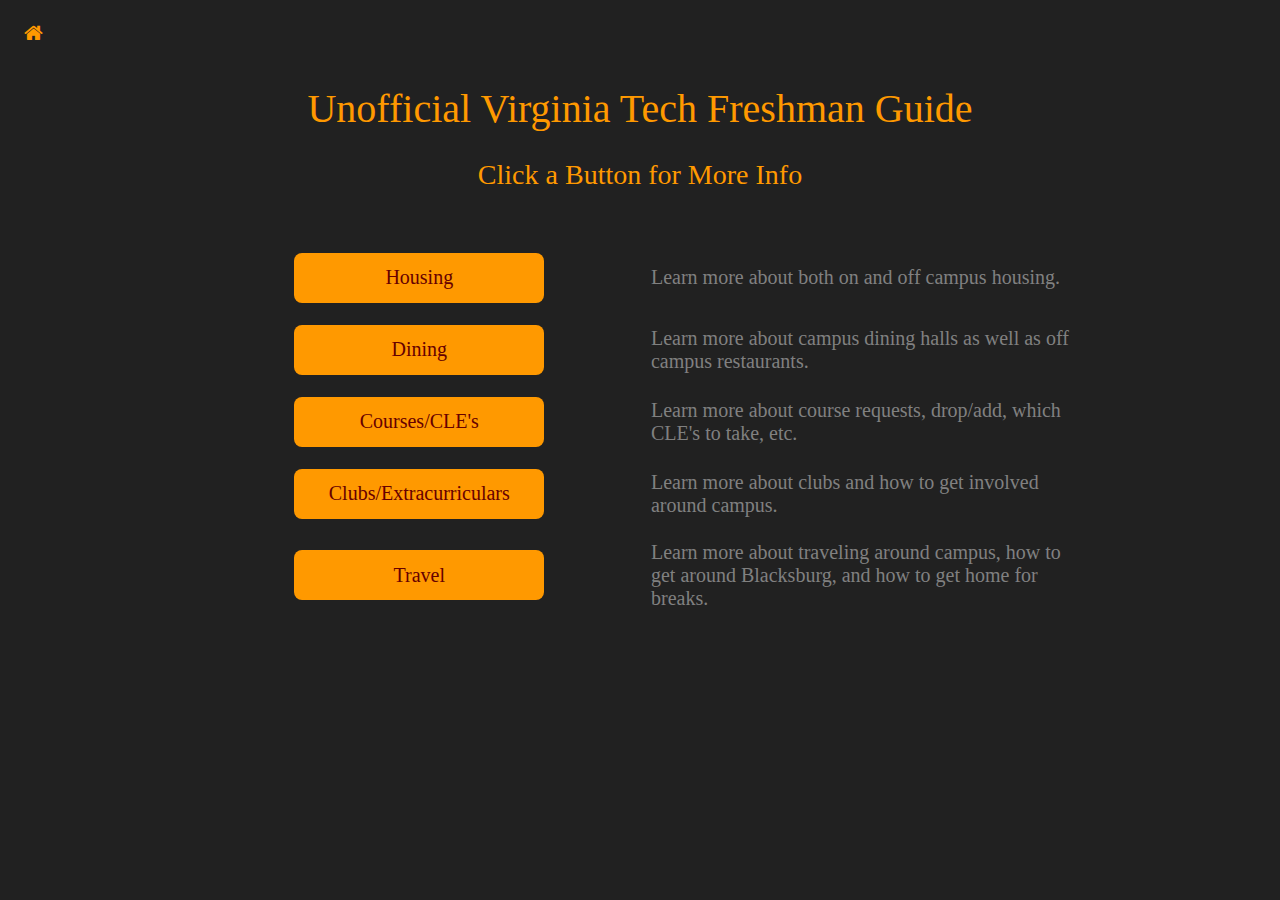
==== index.html @ 486a7e31 "added header content to all pages" ====
<!DOCTYPE html>
<head>
    <title>Freshman Guide</title>
    <link href="style.css" rel="stylesheet">
    <link rel="stylesheet" href="https://cdnjs.cloudflare.com/ajax/libs/font-awesome/4.7.0/css/font-awesome.min.css">
    <script src="scripts.js"></script>
</head>

<body>
    <button class="btn" onclick="location.href='index.html'" id="buttonShort"><i class="fa fa-home"></i></button>

    <h1 align="center" style="font-size: 2.5em;">Unofficial Virginia Tech Freshman Guide</h1>
    <h1 align="center" style="font-size: 1.75em;">Click a Button for More Info</h1>

    <table width="70%" align="center" border="0px" cellpadding="10px" class="fixed">
      <!--
      Housing button and description text
      -->
      <tr align="center">
        <td>
          <button onclick="window.location.href = 'housing.html';"> Housing </button>
        </td>

        <td style="color: grey" align="left">
          Learn more about both on and off campus housing.
        </td>
      </tr>

      <tr align="center">
        <td>
          <button onclick="window.location.href = 'dining.html';"> Dining </button>
        </td>

        <td style="color: grey" align="left">
          Learn more about campus dining halls as well as off campus restaurants.
        </td>
      </tr>

      <tr align="center">
        <td>
          <button onclick="window.location.href = 'courses.html';"> Courses/CLE's </button>
        </td>

        <td style="color: grey" align="left">
          Learn more about course requests, drop/add, which CLE's to take, etc.
        </td>
      </tr>

      <tr align="center">
        <td>
          <button onclick="window.location.href = 'clubs.html';"> Clubs/Extracurriculars </button>
        </td>

        <td style="color: grey" align="left">
          Learn more about clubs and how to get involved around campus.
        </td>
      </tr>

      <tr align="center">
        <td>
          <button onclick="window.location.href = 'travel.html';"> Travel </button>
        </td>

        <td style="color: grey" align="left">
          Learn more about traveling around campus, how to get around Blacksburg, and how to get home for breaks.
        </td>
      </tr>

    </table>

</body>
---- style.css ----
body{
    background: #212121;
    color: #cfd8dc;
}

table {
    font: 20px "Trebuchet MS";
    color: #FF9900;
    display: table;
    text-align: center;
    margin-top: 50px;
    border-bottom: 1px red;
}

table.fixed { table-layout:fixed; }
table.fixed td { overflow: hidden; }

h1{
    color: #FF9900;
    font: 2em "Trebuchet MS";
}

h2{
    color: #757575;
    margin-left: 50px;
    font: .5em "Trebuchet MS";
    text-align: left;
}

a{
    color: #4fc3f7;
    text-decoration: none;
}


a:hover{
    transition: 1s all ease;
    color: #660000;
}

button{
    background: #FF9900;
    color: #660000;
    border: none;
    width: 250px;
    height: 50px;
    border-radius: 8px;
    font: 20px "Trebuchet MS";
}

button:hover{
    background: #660000;
    color: #FF9900;
    border: 1px;
    outline: none;
    cursor: pointer;
    transition: .25s all linear;
}

#buttonShort{
    background: transparent;
    color: #FF9900;
    width: 50px;
    margin-bottom: 0px;
}

#buttonShort:hover{
    color: #660000;
}
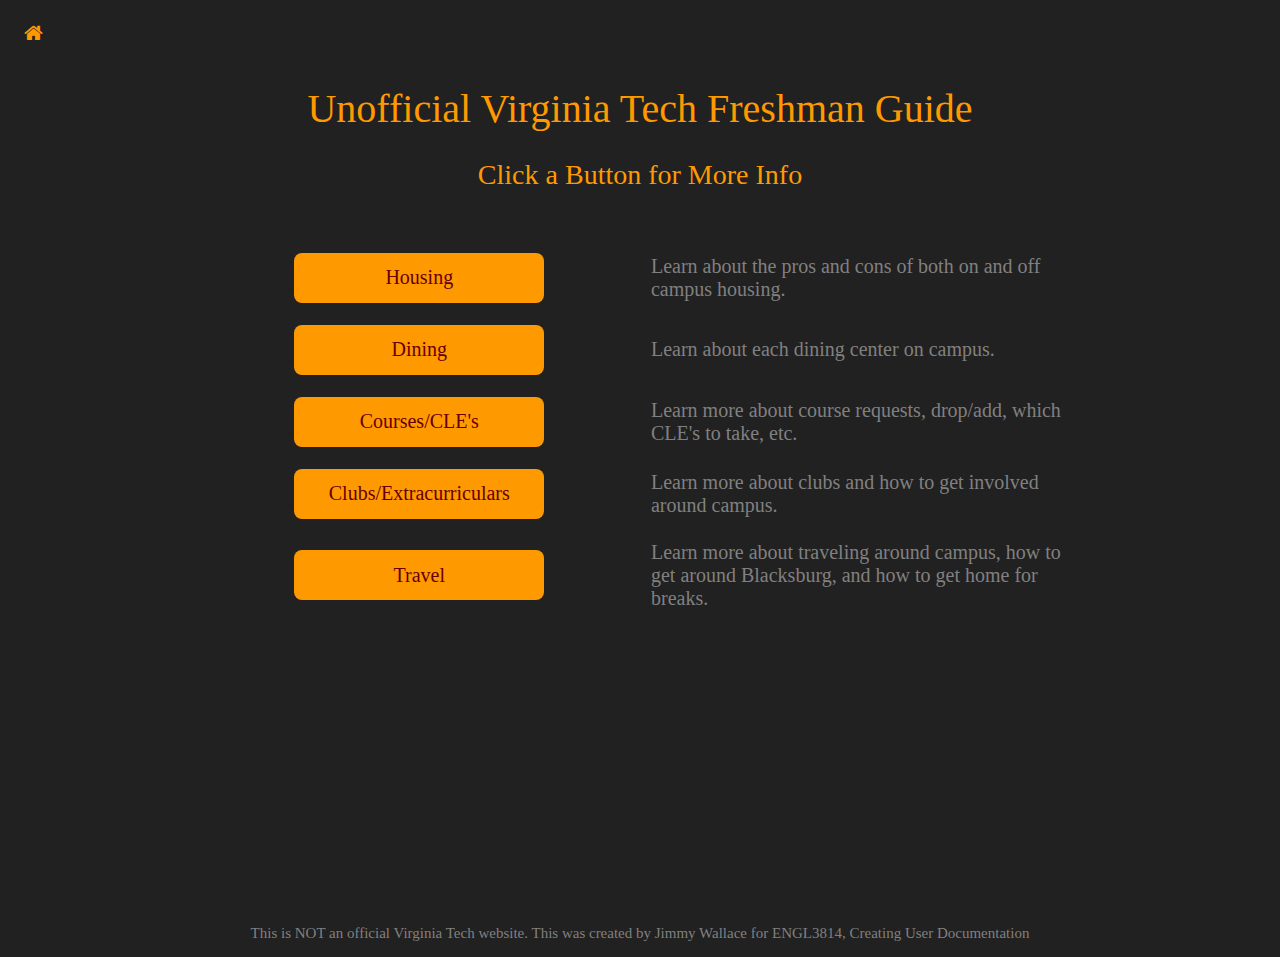
==== commit 18522072: "added disclaimer to home page, added first dining hall to dining" ====
--- a/index.html
+++ b/index.html
@@ -7,14 +7,19 @@
 </head>
 
 <body>
+    <!--
+    home button
+    -->
     <button class="btn" onclick="location.href='index.html'" id="buttonShort"><i class="fa fa-home"></i></button>
-
+    <!--
+    Title
+    -->
     <h1 align="center" style="font-size: 2.5em;">Unofficial Virginia Tech Freshman Guide</h1>
     <h1 align="center" style="font-size: 1.75em;">Click a Button for More Info</h1>
 
     <table width="70%" align="center" border="0px" cellpadding="10px" class="fixed">
       <!--
-      Housing button and description text
+      Housing button and info
       -->
       <tr align="center">
         <td>
@@ -22,20 +27,24 @@
         </td>
 
         <td style="color: grey" align="left">
-          Learn more about both on and off campus housing.
+          Learn about the pros and cons of both on and off campus housing.
         </td>
       </tr>
-
+      <!--
+      Dining button and info
+      -->
       <tr align="center">
         <td>
           <button onclick="window.location.href = 'dining.html';"> Dining </button>
         </td>
 
         <td style="color: grey" align="left">
-          Learn more about campus dining halls as well as off campus restaurants.
+          Learn about each dining center on campus.
         </td>
       </tr>
-
+      <!--
+      Courses/ClE's button and info
+      -->
       <tr align="center">
         <td>
           <button onclick="window.location.href = 'courses.html';"> Courses/CLE's </button>
@@ -45,7 +54,9 @@
           Learn more about course requests, drop/add, which CLE's to take, etc.
         </td>
       </tr>
-
+      <!--
+      Clubs/Extracurriculars button and info
+      -->
       <tr align="center">
         <td>
           <button onclick="window.location.href = 'clubs.html';"> Clubs/Extracurriculars </button>
@@ -55,7 +66,9 @@
           Learn more about clubs and how to get involved around campus.
         </td>
       </tr>
-
+      <!--
+      Travel button and info
+      -->
       <tr align="center">
         <td>
           <button onclick="window.location.href = 'travel.html';"> Travel </button>
@@ -68,4 +81,13 @@
 
     </table>
 
+    <br></br>
+    <br></br>
+    <br></br>
+    <br></br>
+    <br></br>
+    <br></br>
+    <br></br>
+    <br></br>
+    <p align="center">This is NOT an official Virginia Tech website. This was created by Jimmy Wallace for ENGL3814, Creating User Documentation</p>
 </body>
--- a/style.css
+++ b/style.css
@@ -9,7 +9,7 @@
     display: table;
     text-align: center;
     margin-top: 50px;
-    border-bottom: 1px red;
+    border: maroon;
 }
 
 table.fixed { table-layout:fixed; }
@@ -30,6 +30,7 @@
 a{
     color: #4fc3f7;
     text-decoration: none;
+    text-decoration: underline;
 }
 
 
@@ -67,3 +68,50 @@
 #buttonShort:hover{
     color: #660000;
 }
+
+.indent {
+  margin-left: 30px;
+  margin-bottom: 5px;
+  font-size: .75em;
+  color: silver;
+}
+
+p {
+  font: 15px "Trebuchet MS";
+  color: grey;
+}
+
+.collapsible {
+    background-color: transparent;
+    font: 2em "Trebuchet MS";
+    color: #4fc3f7;
+    cursor: pointer;
+    padding: 20px 100px;
+    width: 100%;
+    border: none;
+    text-align: center;
+    text-decoration: underline;
+    outline: none;
+}
+
+.active, .collapsible:hover {
+    color: maroon;
+    background-color: transparent;
+}
+
+.content {
+    padding: 0 170px;
+    display: none;
+    overflow: hidden;
+    font: 1.5em "Trebuchet MS";
+    color: #757575;
+    background-color: transparent;
+}
+
+.center {
+  display: block;
+  margin-left: auto;
+  margin-right: auto;
+  width: 50%;
+  margin-top: 30px;
+}
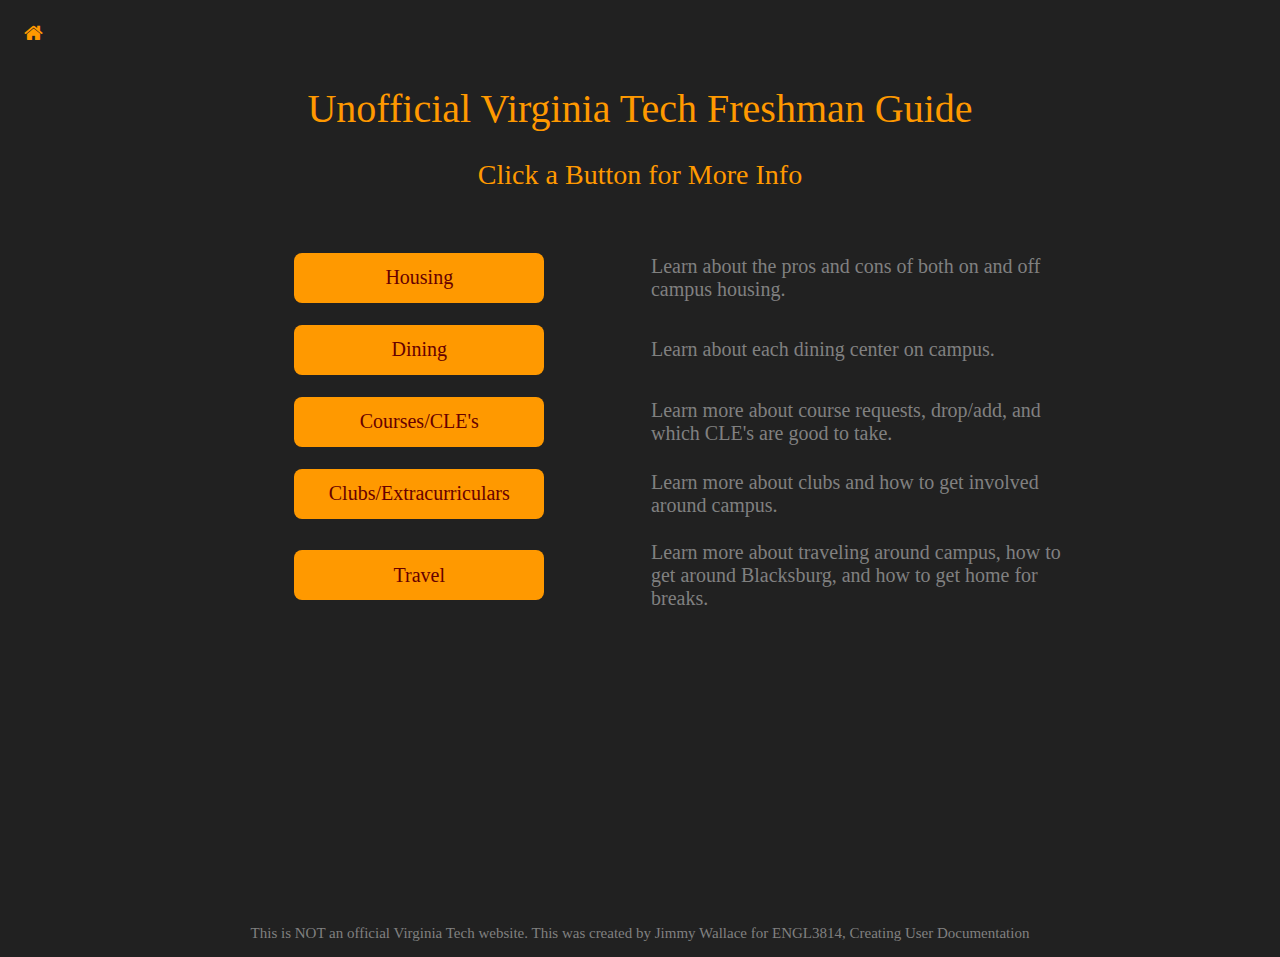
==== commit 185e4c1e: "added content to courses page, made small change to home page" ====
--- a/index.html
+++ b/index.html
@@ -51,7 +51,7 @@
         </td>
 
         <td style="color: grey" align="left">
-          Learn more about course requests, drop/add, which CLE's to take, etc.
+          Learn more about course requests, drop/add, and which CLE's are good to take.
         </td>
       </tr>
       <!--
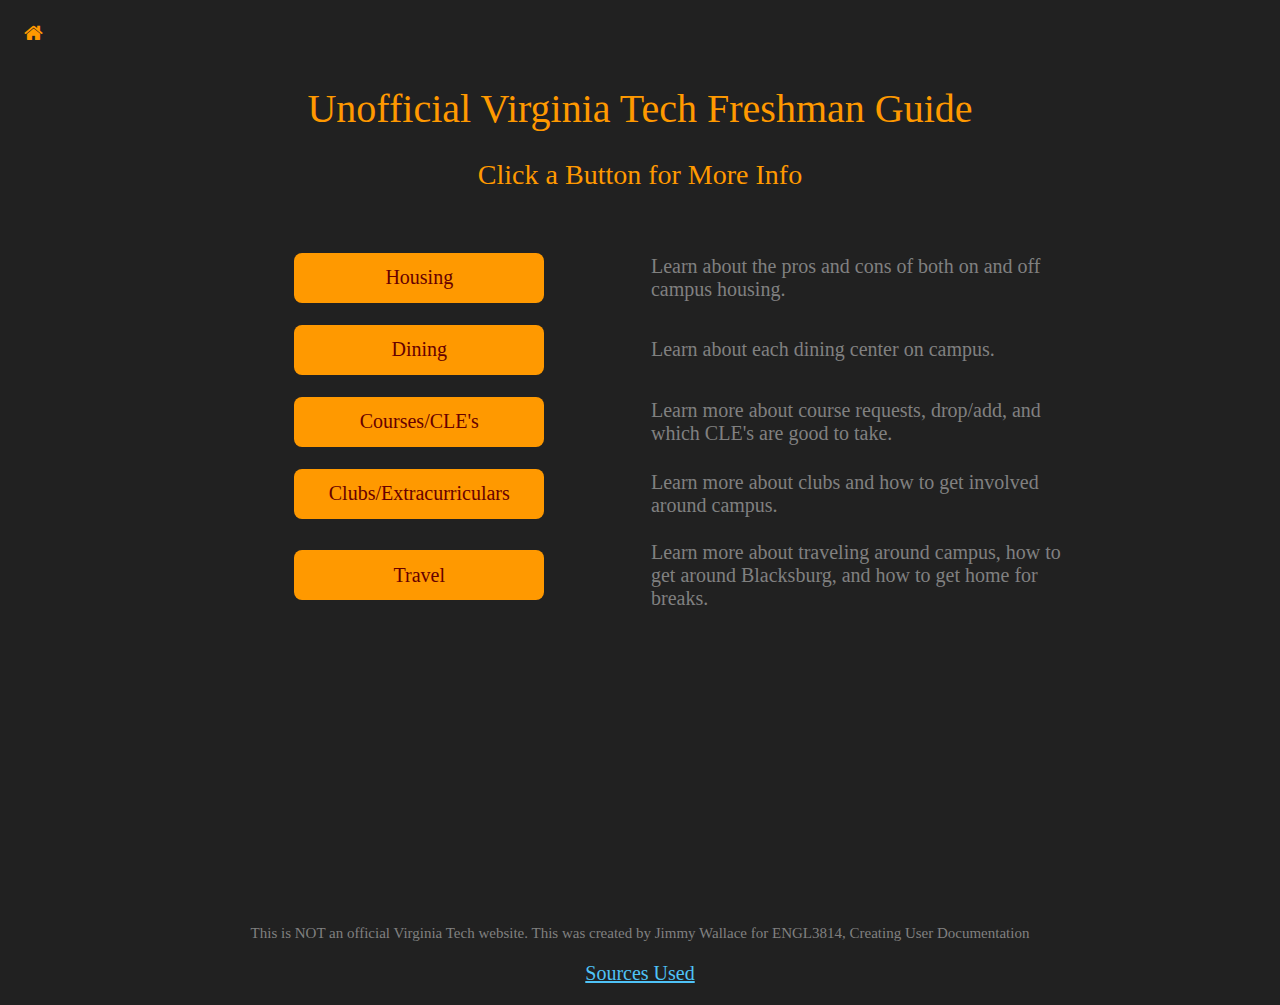
==== commit 6ab2d1d8: "added courses content, more images, more content to dining" ====
--- a/index.html
+++ b/index.html
@@ -90,4 +90,5 @@
     <br></br>
     <br></br>
     <p align="center">This is NOT an official Virginia Tech website. This was created by Jimmy Wallace for ENGL3814, Creating User Documentation</p>
+    <p align="center" style="font-size: 20px;"><a href="sources.html">Sources Used</a></p>
 </body>
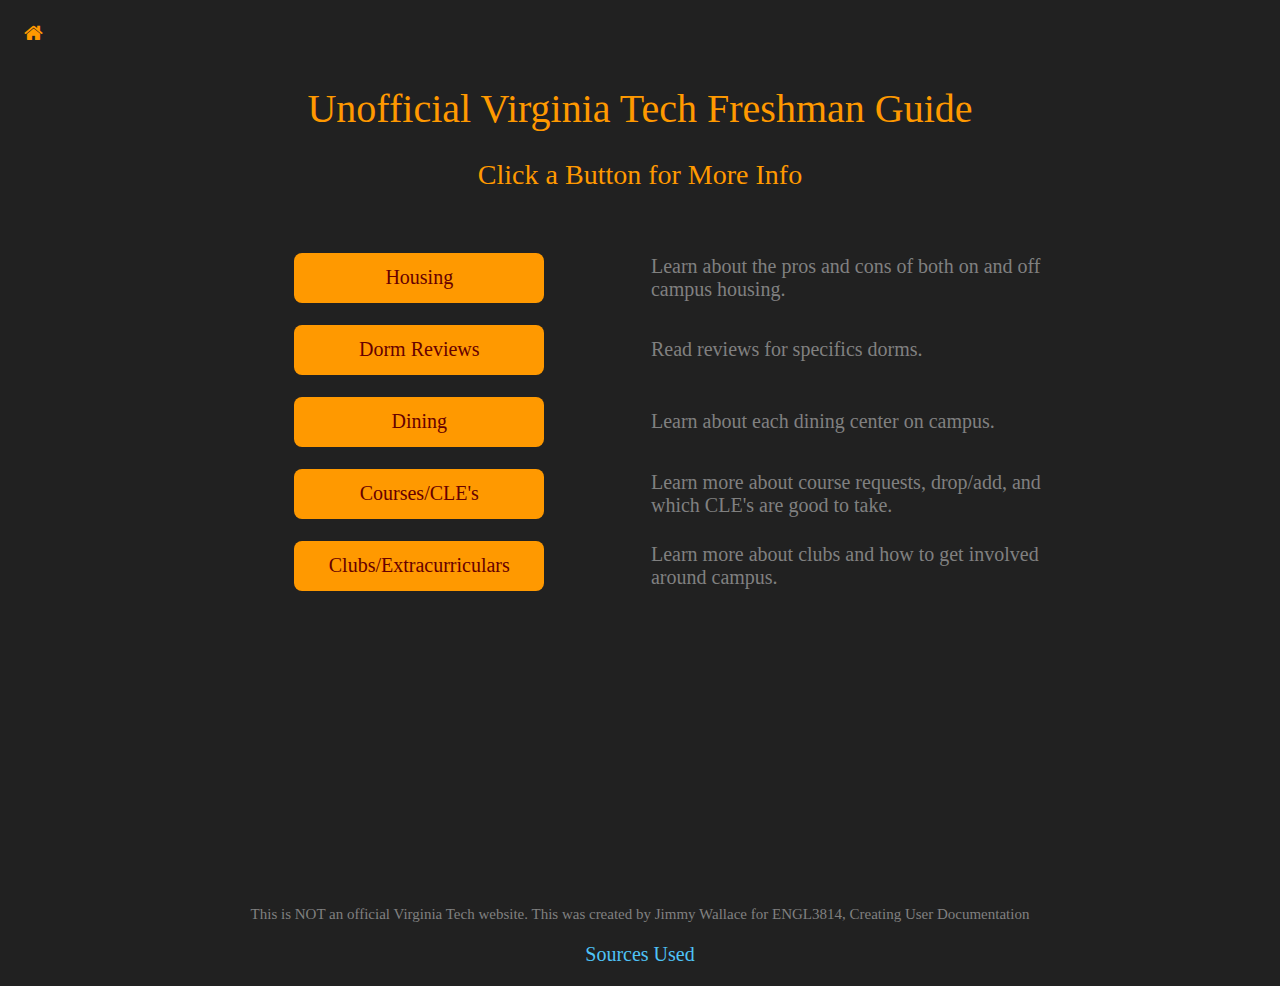
==== commit 81761bb1: "added dorm review section" ====
--- a/index.html
+++ b/index.html
@@ -4,6 +4,8 @@
     <link href="style.css" rel="stylesheet">
     <link rel="stylesheet" href="https://cdnjs.cloudflare.com/ajax/libs/font-awesome/4.7.0/css/font-awesome.min.css">
     <script src="scripts.js"></script>
+    <link rel="shortcut icon" href="images/favicon (1).ico" type="image/x-icon">
+    <link rel="icon" href="images/favicon (1).ico" type="image/x-icon">
 </head>
 
 <body>
@@ -28,6 +30,18 @@
 
         <td style="color: grey" align="left">
           Learn about the pros and cons of both on and off campus housing.
+        </td>
+      </tr>
+      <!--
+      Dorms button and info
+      -->
+      <tr align="center">
+        <td>
+          <button onclick="window.location.href = 'dorms.html';"> Dorm Reviews </button>
+        </td>
+
+        <td style="color: grey" align="left">
+          Read reviews for specifics dorms.
         </td>
       </tr>
       <!--
@@ -66,19 +80,6 @@
           Learn more about clubs and how to get involved around campus.
         </td>
       </tr>
-      <!--
-      Travel button and info
-      -->
-      <tr align="center">
-        <td>
-          <button onclick="window.location.href = 'travel.html';"> Travel </button>
-        </td>
-
-        <td style="color: grey" align="left">
-          Learn more about traveling around campus, how to get around Blacksburg, and how to get home for breaks.
-        </td>
-      </tr>
-
     </table>
 
     <br></br>
--- a/style.css
+++ b/style.css
@@ -30,7 +30,6 @@
 a{
     color: #4fc3f7;
     text-decoration: none;
-    text-decoration: underline;
 }
 
 
@@ -90,7 +89,7 @@
     width: 100%;
     border: none;
     text-align: center;
-    text-decoration: underline;
+    text-decoration: none;
     outline: none;
 }
 
@@ -115,3 +114,11 @@
   width: 50%;
   margin-top: 30px;
 }
+
+.gobblersearch{
+  width: 50%;
+  border-radius: 10px;
+  height: 20%;
+  font-size: 18px;
+  padding-left: 10px;
+}
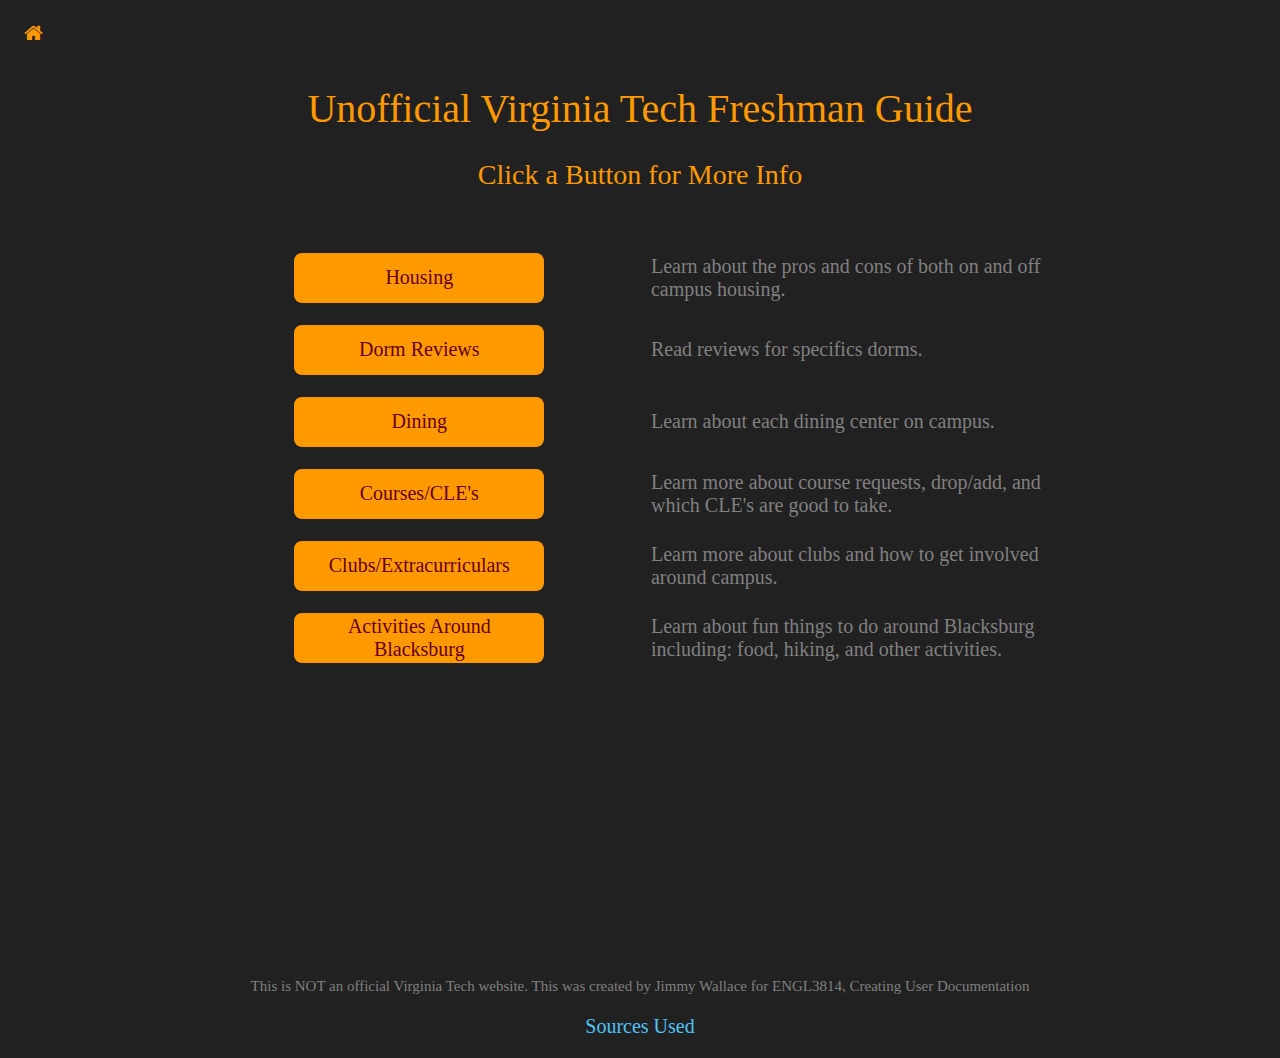
==== commit 09f62bfb: "added blacksburg page" ====
--- a/index.html
+++ b/index.html
@@ -80,6 +80,18 @@
           Learn more about clubs and how to get involved around campus.
         </td>
       </tr>
+      <!--
+      Clubs/Extracurriculars button and info
+      -->
+      <tr align="center">
+        <td>
+          <button onclick="window.location.href = 'blacksburg.html';"> Activities Around Blacksburg </button>
+        </td>
+
+        <td style="color: grey" align="left">
+          Learn about fun things to do around Blacksburg including: food, hiking, and other activities.
+        </td>
+      </tr>
     </table>
 
     <br></br>
